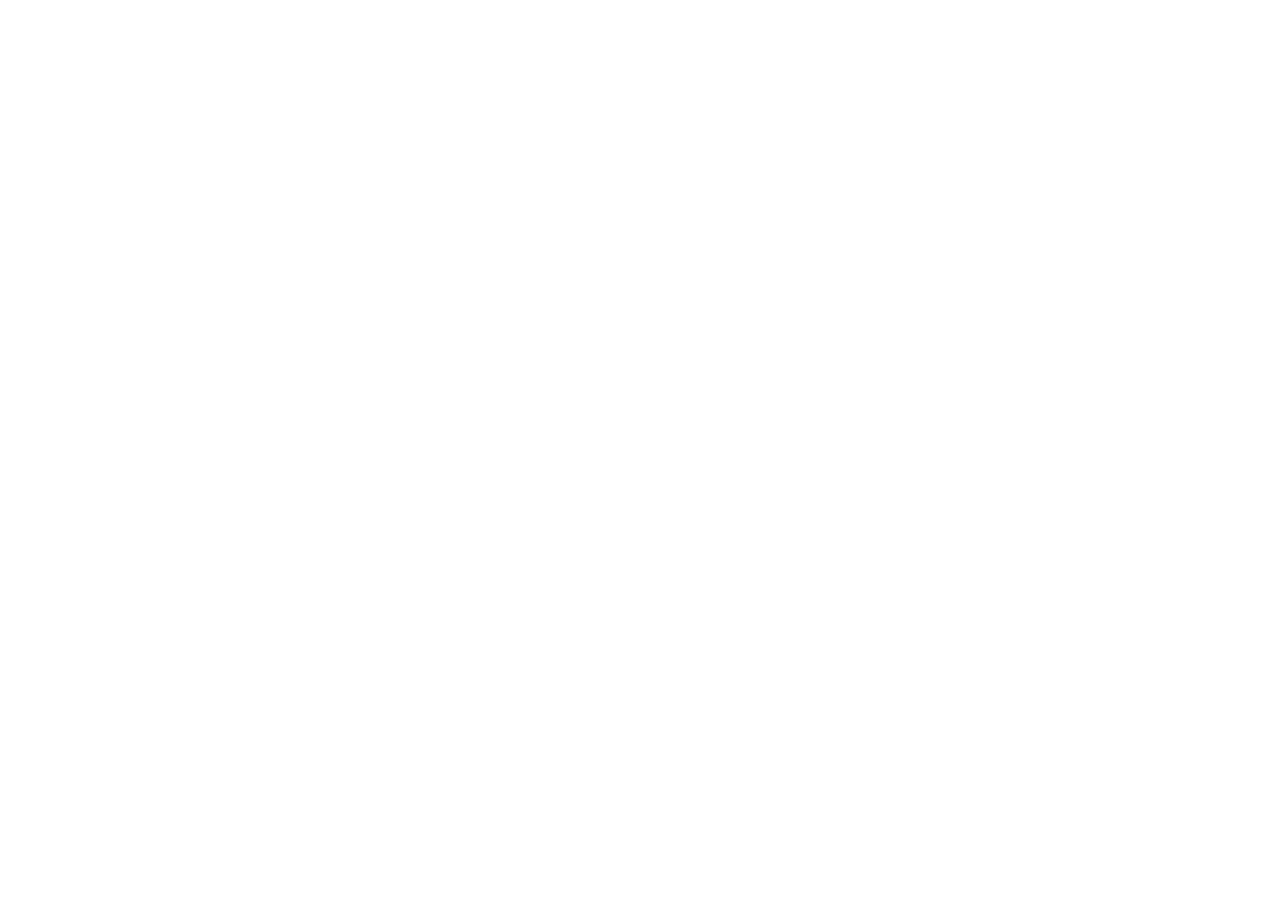
==== payment.html @ 58394b37 "touches" ====
<!DOCTYPE html>
<html lang="en-ca">
<head>
  <meta charset="utf-8">
  <title>Veins Saas Payment Page</title>
  <meta name="viewport" content="width=device-width,initial-scale=1">
    <link href='http://fonts.googleapis.com/css?family=Monoton|helvetica' rel='stylesheet' type='text/css'>
    <link href="css/main.css" rel="stylesheet">
    <link href="css/grid.css" rel="stylesheet">
    <link href="css/typography.css" rel="stylesheet">
</head>
<body>
    
</body>
</html>
---- css/main.css ----
@-moz-viewport { width: device-width; scale: 1; }
@-ms-viewport { width: device-width; scale: 1; }
@-o-viewport { width: device-width; scale: 1; }
@-webkit-viewport { width: device-width; scale: 1; }
@viewport { width: device-width; scale: 1; }

html {
  margin: 0;
  padding: 0;
  box-sizing: border-box;

  -moz-text-size-adjust: 100%;
  -ms-text-size-adjust: 100%;
  -webkit-text-size-adjust: 100%;
  text-size-adjust: 100%;
}

@media only screen and (min-width: 60em) {
    
    html {
        font-size: 110%;
    }

}

@media only screen and (min-width: 90em) {
    
    html {
        font-size: 120%;
    }

}
    
@media only screen and (min-width: 120em) {
    
    html {
        font-size: 130%;
    }

}

*, *:before, *:after {
  box-sizing: inherit;
}

body {
  margin: 0;
  padding: 0;
}

.title {
    color: #e2e2e2;
    margin: 0;
    padding: 0;
    text-align:center;
    font-family: 'Monoton', cursive;
    font-size: 2em;
}

.colour {
    color: #e2e2e2;
}

a:focus {
    outline: 3px solid #000;
}

.skip-links {
    margin: 0;
    padding: 0;
    list-style-type: none;
}

.skip-links a {
    position: absolute;
    top: -3em;
    padding: 0.5em 0.75em;
    background-color: #000;
    color: #fff;
    font-weight: bold;
    font-size: 1.25em;
    text-decoration: none;
}
    
.skip-links a:focus {
    top: 0;
}

img {
  display: block;
  width: 100%;
}


.nav {
  padding: 0;
}

.nav li {
  display: block;
}

.nav a,
.nav a:link,
.nav a:visited {
  display: block;

    color: #e2e2e2;
    font-size: 2em;
    font-family: 'Helvetica', sans-serif;
    text-decoration: none;
}

.nav a:hover,
.nav a:focus,
.nav a:active,
.nav .nav-current,
.nav .nav-current:link,
.nav .nav-current:visited {
  background-color: #FFFFFF;

  color: black;
}

.masthead {
    background-image:url(../images/hands.jpg);
    background-repeat: no-repeat;
    background-size: cover;
}

.intro {
    padding: 5rem 0rem 7rem;
    font-family: 'Helvetica', sans-serif;
    font-size: 2.5rem;
    text-align:center;
}
  
.intropara {
    text-align:left;
}

.form {
    margin:0 auto;
    max-width:35em;
}

.join {
    text-align: center;
}    

label {
    display: block;
}

input+label {
    display: inline-block;
}

form div {
    margin-bottom: 1.5rem;
}

.field,
select,
textarea {
    font-size: 1.125rem;
    width: 100%;
    display: block;
}

textarea {
    height: 10em;
}

input,
textarea {
    border: 1px solid #ccc;
    padding: 0.3em;
    border-radius: 6px;
}


.getting {
    font-size: 2rem;
    font-family:'Six Caps', sans-serif;
    color: #fff;
    padding: 0.5em 0.75em;
    background-color: transparent;
    border: 5px solid #fff;
    border-radius: 6px;
    cursor: pointer;
}

.radio {
    white-space: nowrap;
}

fieldset {
    border: none;
}

.move {
    text-align:center;
    padding-bottom: 18rem;
}

.tourintro {
    font-family: 'Helvetica', sans-serif;
    font-size: 2.5rem;
    text-align:center;
    padding-top: 2em;
    text-decoration: underline;
    text-decoration-color: black;
}

.boxes {
    padding: .5em;
    margin: auto;
    background-color: black;
    border: 5px solid #fff;
    border-radius: 6px;
    cursor: pointer;
}

.steps {
    color: white;
    text-align:center;
}

.captions {
    color: white;
    text-align: center;
    font-family: 'Helvetica', sans-serif;
}
    
@media only screen and (min-width: 25em) {
    
    .consortium {
        text-align: center
    }

  .nav {
    text-align: center;
  }

  .nav li {
    display: inline-block;
  }

    .h2 {
    padding-top: 2em;
    }
}

 

@media only screen and (min-width: 38em) {
    

  .title {
    float: left;
}

    .consortium {
        text-align: left;
    }
    
.nav {
        text-align: right;
    }

  .nav-bottom {
    text-align: right;
  }

.h2 {
    padding-top: 2em;
}

}
    
@media only screen and (min-width: 60em) {
    
   .title {
  margin: 0;
    text-align:left;
}
    
    .consortium {
        text-align: left;
    }
    
    .nav-bottom {
        text-align: right;
    }
    
.dt {
  clear: left;
  float: left;
  width: 8em;
}

.dd {
  float: left;
}
    
}
---- css/grid.css ----
.grid {
  margin: 0;
  padding: 0;
  letter-spacing: -0.31em;
  text-rendering: optimizespeed;
  display: -webkit-flex;
  -webkit-flex-flow: row wrap;
  display: -ms-flexbox;
  -ms-flex-flow: row wrap;
}

.grid-bottom {
  -webkit-align-items: flex-end;
  -ms-align-items: flex-end;
}

.grid-middle {
  -webkit-align-items: center;
  -ms-align-items: center;
}

.opera-only :-o-prefocus, .grid {
  word-spacing: -0.43em;
}

.unit {
  letter-spacing: normal;
  text-rendering: auto;
  vertical-align: top;
  word-spacing: normal;
  display: inline-block;
  visibility: visible;
}

.grid-bottom .unit {
  vertical-align: bottom;
}

.grid-middle .unit {
  vertical-align: middle;
}

.unit-xs-hidden {
  display: none;
  visibility: hidden;
}

.unit-xs-1 {
  display: block;
  visibility: visible;
  width: 100%;
}

.unit-offset-xs-0 {
  margin-left: 0;
}

.unit-xs-1-2 {
  width: 50.0000%;
}

.unit-offset-xs-1-2 {
  margin-left: 50.0000%;
}

.unit-xs-1-3 {
  width: 33.3333%;
}

.unit-offset-xs-1-3 {
  margin-left: 33.3333%;
}

.unit-xs-2-3 {
  width: 66.6667%;
}

.unit-offset-xs-2-3 {
  margin-left: 66.6667%;
}

.unit-xs-1-4 {
  width: 25.0000%;
}

.unit-offset-xs-1-4 {
  margin-left: 25.0000%;
}

.unit-xs-3-4 {
  width: 75.0000%;
}

.unit-offset-xs-3-4 {
  margin-left: 75.0000%;
}

.unit-xs-1-2,.unit-xs-1-3,.unit-xs-2-3,.unit-xs-1-4,.unit-xs-3-4 {
  display: inline-block;
  visibility: visible;
}

@media only screen and (min-width: 25em) {

.unit-s-hidden {
  display: none;
  visibility: hidden;
}

.unit-s-1 {
  display: block;
  visibility: visible;
  width: 100%;
}

.unit-offset-s-0 {
  margin-left: 0;
}

.unit-s-1-2 {
  width: 50.0000%;
}

.unit-offset-s-1-2 {
  margin-left: 50.0000%;
}

.unit-s-1-3 {
  width: 33.3333%;
}

.unit-offset-s-1-3 {
  margin-left: 33.3333%;
}

.unit-s-2-3 {
  width: 66.6667%;
}

.unit-offset-s-2-3 {
  margin-left: 66.6667%;
}

.unit-s-1-4 {
  width: 25.0000%;
}

.unit-offset-s-1-4 {
  margin-left: 25.0000%;
}

.unit-s-3-4 {
  width: 75.0000%;
}

.unit-offset-s-3-4 {
  margin-left: 75.0000%;
}

.unit-s-1-2,.unit-s-1-3,.unit-s-2-3,.unit-s-1-4,.unit-s-3-4 {
  display: inline-block;
  visibility: visible;
}

}

@media only screen and (min-width: 38em) {

.unit-m-hidden {
  display: none;
  visibility: hidden;
}

.unit-m-1 {
  display: block;
  visibility: visible;
  width: 100%;
}

.unit-offset-m-0 {
  margin-left: 0;
}

.unit-m-1-2 {
  width: 50.0000%;
}

.unit-offset-m-1-2 {
  margin-left: 50.0000%;
}

.unit-m-1-3 {
  width: 33.3333%;
}

.unit-offset-m-1-3 {
  margin-left: 33.3333%;
}

.unit-m-2-3 {
  width: 66.6667%;
}

.unit-offset-m-2-3 {
  margin-left: 66.6667%;
}

.unit-m-1-4 {
  width: 25.0000%;
}

.unit-offset-m-1-4 {
  margin-left: 25.0000%;
}

.unit-m-3-4 {
  width: 75.0000%;
}

.unit-offset-m-3-4 {
  margin-left: 75.0000%;
}

.unit-m-1-2,.unit-m-1-3,.unit-m-2-3,.unit-m-1-4,.unit-m-3-4 {
  display: inline-block;
  visibility: visible;
}

}

@media only screen and (min-width: 60em) {

.unit-l-hidden {
  display: none;
  visibility: hidden;
}

.unit-l-1 {
  display: block;
  visibility: visible;
  width: 100%;
}

.unit-offset-l-0 {
  margin-left: 0;
}

.unit-l-1-2 {
  width: 50.0000%;
}

.unit-offset-l-1-2 {
  margin-left: 50.0000%;
}

.unit-l-1-3 {
  width: 33.3333%;
}

.unit-offset-l-1-3 {
  margin-left: 33.3333%;
}

.unit-l-2-3 {
  width: 66.6667%;
}

.unit-offset-l-2-3 {
  margin-left: 66.6667%;
}

.unit-l-1-4 {
  width: 25.0000%;
}

.unit-offset-l-1-4 {
  margin-left: 25.0000%;
}

.unit-l-3-4 {
  width: 75.0000%;
}

.unit-offset-l-3-4 {
  margin-left: 75.0000%;
}

.unit-l-1-2,.unit-l-1-3,.unit-l-2-3,.unit-l-1-4,.unit-l-3-4 {
  display: inline-block;
  visibility: visible;
}

}
---- css/typography.css ----
html {
  font: normal 100%/1.5 'Merriweather', serif;
}

h1, h2, h3, h4, h5, h6,
p, ul, ol, dl, dd, figure,
blockquote, details, hr,
fieldset, pre, table {
  margin: 0 0 1.5rem;
}

.yotta {
  font-size: 2.2807rem;
  line-height: 1.3154;
}

.zetta {
  font-size: 2.0273rem;
  line-height: 1.4798;
}

h1, .exa {
  font-size: 1.8020rem;
  line-height: 1.6648;
}

h2, .peta {
  font-size: 1.6018rem;
  line-height: 1.8729;
}

h3, .tera {
  font-size: 1.4238rem;
  line-height: 1.0535;
}

h4, .giga {
  font-size: 1.2656rem;
  line-height: 1.1852;
}

h5, .mega {
  font-size: 1.1250rem;
  line-height: 1.3333;
}

h6, .kilo {
  font-size: 1.0000rem;
  line-height: 1.5000;
}

small, .milli {
  font-size: 0.8889rem;
  line-height: 1.6875;
}

.micro {
  font-size: 0.7901rem;
  line-height: 1.8984;
}

sub,
sup {
  font-size: 75%;
  line-height: 1px;
  position: relative;
  vertical-align: baseline;
}

sup {
  top: -0.5em;
}

sub {
  bottom: -0.25em;
}

.push {
  margin-bottom: 1.5rem;
}

.push-none, .push-0 {
  margin-bottom: 0;
}

.push-double, .push-2 {
  margin-bottom: 3.0000rem;
}

.push-half, .push-1-2 {
  margin-bottom: 0.7500rem;
}

.pad-top, .pad-t {
  padding-top: 1.5rem;
}

.pad-bottom, .pad-b {
  padding-bottom: 1.5rem;
}

.pad-top-double, .pad-t-2 {
  padding-top: 3.0000rem;
}

.pad-bottom-double, .pad-b-2 {
  padding-bottom: 3.0000rem;
}

.pad-top-half, .pad-t-1-2 {
  padding-top: 0.7500rem;
}

.pad-bottom-half, .pad-b-1-2 {
  padding-bottom: 0.7500rem;
}

.island {
  padding: 1.5rem;
}

.island-half, .island-1-2 {
  padding: 0.7500rem;
}

.island-double, .island-2 {
  padding: 3.0000rem;
}

.gutter {
  padding-left: 1.5rem;
  padding-right: 1.5rem;
}

.gutter-half, .gutter-1-2 {
  padding-left: 0.7500rem;
  padding-right: 0.7500rem;
}

.gutter-double, .gutter-2 {
  padding-left: 3.0000rem;
  padding-right: 3.0000rem;
}

h1, h2, h3, h4, h5, h6,
.brand-family {
    font-family: "Open Sans", sans-serif;
}
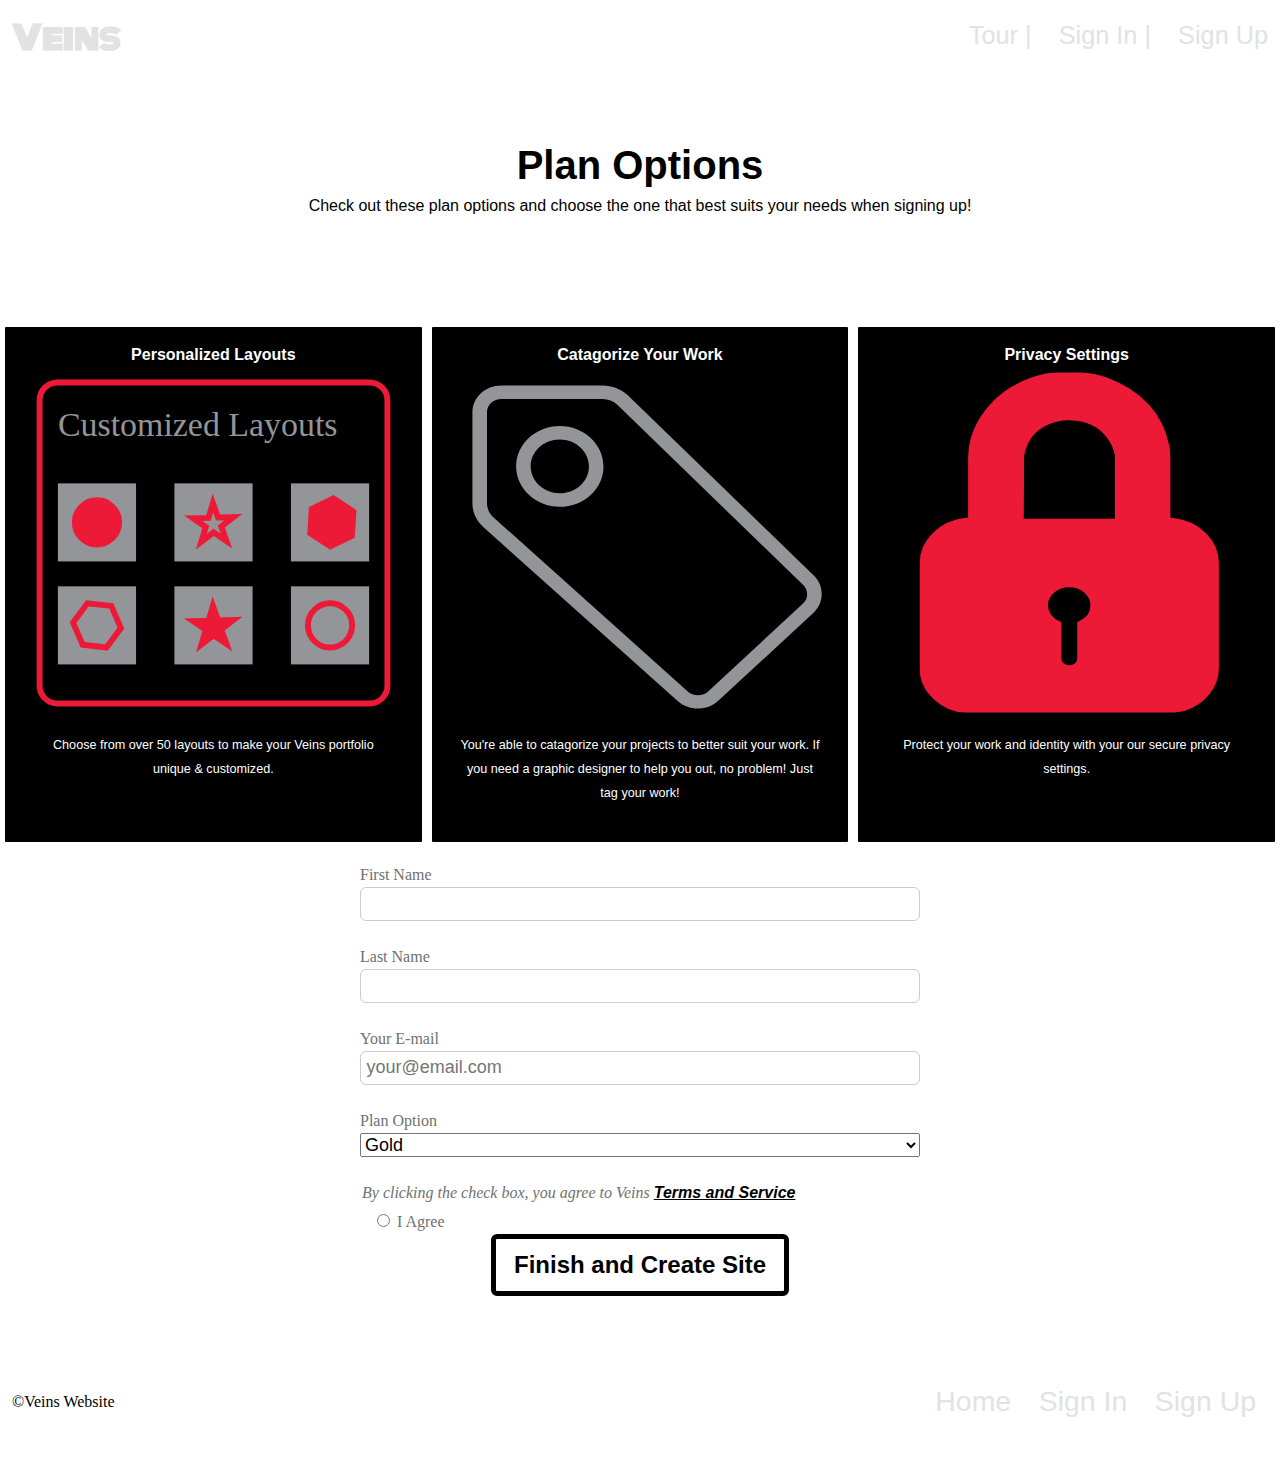
==== commit e420a650: "sign up page created" ====
--- a/payment.html
+++ b/payment.html
@@ -2,7 +2,7 @@
 <html lang="en-ca">
 <head>
   <meta charset="utf-8">
-  <title>Veins Saas Payment Page</title>
+  <title>Veins Saas Sign Up Page</title>
   <meta name="viewport" content="width=device-width,initial-scale=1">
     <link href='http://fonts.googleapis.com/css?family=Monoton|helvetica' rel='stylesheet' type='text/css'>
     <link href="css/main.css" rel="stylesheet">
@@ -11,5 +11,125 @@
 </head>
 <body>
     
+        <ul class="skip-links">
+        <li> <a href="#main">Jump to main content</a></li>
+        <li> <a href="#navigation">Jump to navigation</a></li>
+    </ul>
+    
+<header role="banner">
+    <div class="grid">
+        <div class="unit unit-xs-1 unit-s-1 unit-m-1-3 unit-l-1-4">
+        <a href="index.html"><h1 class="island-1-2 push-half title">Veins</h1></a>
+        </div>
+    
+    <div class="unit unit-xs-1 unit-s-1 unit-m-2-3 unit-l-3-4">   
+        <nav id="navigation" role="navigation" class="micro">
+                <ul class="nav">
+                    <li><a  class="island-1-2" href="#tour">Tour |</a></li>
+                    <li><a class="island-1-2" href="exploration.html">Sign In |</a></li>
+                    <li><a class="island-1-2" href="exploration.html">Sign Up</a></li>
+                </ul>
+            </nav>
+    </div> 
+    </div>
+</header>
+    
+<div class="join">
+    <h3 class="intro" >Plan Options</h3>
+    <p class="options">Check out these plan options and choose the one that best suits your needs when signing up!</em></p>
+</div>
+
+<div class="grid">
+
+    <div class="unit unit-xs-1 unit-s-1 unit-m-1-2 unit-l-1-3 boxes">
+        <h6 class="steps hexa">Personalized Layouts</h6>
+    <figure>
+        <img src="images/layouts.svg" alt="layout icon">
+            <figcaption class=" micro island-half captions">Choose from over 50 layouts to  make your Veins portfolio unique &amp; customized.
+            </figcaption>
+    </figure>
+    </div>
+    
+    
+    <div class="unit unit-xs-1 unit-s-1 unit-m-1-2 unit-l-1-3 boxes">
+        <h6 class="steps">Catagorize Your Work</h6>
+    <figure>
+        <img src="images/tags.svg" alt="Catagorized icon">
+            <figcaption class="micro island-half push-none captions"> You're able to catagorize your projects to better suit your work. If you need a graphic designer to help you out, no problem! Just tag your work!
+            </figcaption>
+    </figure>
+    </div>
+    
+    
+    <div class="unit unit-xs-1 unit-s-1 unit-m-1-2 unit-l-1-3 boxes">
+        <h6 class="steps">Privacy Settings</h6>
+    <figure>
+        <img src="images/locks.svg" alt="Step three Purpose">
+            <figcaption class="micro island-half push-none captions"> Protect your work and identity with your our secure privacy settings.
+            </figcaption>
+    </figure>
+    </div>
+
+</div>
+
+<div class="up">
+    <form action="thanks.html" method="post" class="form">
+        
+        <div>
+            <lable for="name" class="form" >First Name</lable>
+            <input class="field" id="name">
+        </div>
+            
+        <div>
+            <lable for="name" class="form" >Last Name</lable>
+            <input class="field" id="name">
+        </div>
+    
+        <div>
+            <label for="email" class="form" >Your E-mail</label>
+            <input class="field" type="email" id="email" placeholder="your@email.com">
+        </div>
+    
+        <div>
+            <label for="subject" class="form" >Plan Option</label>
+                <select class="field" id="suject">
+                    <option>Gold</option>
+                    <option>Silver</option>
+                    <option>Bronze</option>
+                </select>    
+        </div>
+    
+        <legend class="small form"><em>By clicking the check box, you agree to Veins <strong><a class="almost" href="thankyou.html">Terms and Service</a></strong></em></legend>
+    
+        <fieldset class=" unit unit-x-s-1-3 unit-s-1 unit-m-1 unit-l-1">
+            <span class="radio">
+                <input id="meh" type="radio" name="level">
+                <label for="meh">I Agree</label>
+            </span>
+            
+    <div class="centre">
+    <button type="submit"><strong><a href="thankyou.html" class="final">Finish and Create Site</a></strong></button>
+    </div>
+    
+    </form>
+</div>
+    
+    <div class="grid grid-middle footer island-1-2">
+    
+    <div class="unit unit-xs-1 unit-s-1 unit-m-1-2 unit-push-m-1-2 unit-l-1-2">
+            <nav  class="milli">
+                <ul class="nav nav-bottom">
+                    <li><a href="index.html" class="island-1-2 bits">Home</a></li>
+                    <li><a href="#" class="island-1-2 bits">Sign In</a></li>
+                    <li><a href="#" class="island-1-2 bits">Sign Up</a></li>
+                </ul>
+            </nav>
+        </div>
+    <div role ="contentinfo" class="consortium unit unit-xs-1 unit-s-1 unit-m-1-2 unit-pull-m-1-2 unit-l-1-2">
+        <p> ©Veins Website</p>
+    </div>
+ </div>
+
+    
 </body>
 </html>--- a/css/main.css
+++ b/css/main.css
@@ -55,10 +55,15 @@
     text-align:center;
     font-family: 'Monoton', cursive;
     font-size: 2em;
+    text-decoration: none;
 }
 
 .colour {
     color: #e2e2e2;
+}
+
+.form {
+    color: #707070;
 }
 
 a:focus {
@@ -123,18 +128,42 @@
 }
 
 .masthead {
-    background-image:url(../images/hands.jpg);
+    background-image:url(../images/brush.jpg);
     background-repeat: no-repeat;
     background-size: cover;
 }
 
 .intro {
-    padding: 5rem 0rem 7rem;
+    padding: 0rem 0rem -5rem;
     font-family: 'Helvetica', sans-serif;
     font-size: 2.5rem;
     text-align:center;
+    margin-top: 3rem;
+}
+
+.up {
+    padding: 0rem 0rem -5rem;
+    margin: 0;
+}
+
+.description {
+    font-family: 'Helvetica', sans-serif;
+    font-size: 1.5rem;
+    text-align:center;
+    padding:  0rem 0rem 4rem;
+    margin-top: -2rem;
+    color: black;
 }
   
+.options {
+    font-family: 'Helvetica', sans-serif;
+    font-size: 1rem;
+    text-align:center;
+    padding:  1rem 0rem 4rem;
+    margin-top: -2rem;
+    color: black;
+}
+
 .intropara {
     text-align:left;
 }
@@ -189,6 +218,18 @@
     border: 5px solid #fff;
     border-radius: 6px;
     cursor: pointer;
+    text-decoration: none;
+}
+
+.almost {
+    font-size: 1rem;
+    font-family:'Helvetica', sans-serif;
+    color: black;
+    padding: 0;
+    background-color: transparent;
+    text-decoration: underline;
+    text-decoration-color: black;
+    cursor: pointer;
 }
 
 .radio {
@@ -204,39 +245,82 @@
     padding-bottom: 18rem;
 }
 
+.centre {
+    text-align: center;
+}
+
 .tourintro {
     font-family: 'Helvetica', sans-serif;
     font-size: 2.5rem;
     text-align:center;
-    padding-top: 2em;
-    text-decoration: underline;
-    text-decoration-color: black;
+    padding: 1em 0 0 0;
+    margin:0;
+}
+
+.touradd {
+    font-family: 'Helvetica', sans-serif;
+    font-size: 1rem;
+    text-align:center;
+    padding:0;
 }
 
 .boxes {
-    padding: .5em;
-    margin: auto;
+    padding: 1rem 1rem 0 1rem;
+    margin: 1em 0em;
     background-color: black;
     border: 5px solid #fff;
     border-radius: 6px;
-    cursor: pointer;
 }
 
 .steps {
     color: white;
     text-align:center;
+    padding: 0;
+    margin: 0;
+}
+
+.images {
+    margin: 0;
+    padding: 10rem 5rem;
 }
 
 .captions {
     color: white;
     text-align: center;
     font-family: 'Helvetica', sans-serif;
-}
+    margin: 0;
+    padding: 0;
+}
+
+button {
+    font-size: 1.5rem;
+    font-family:'Helvetica', sans-serif;
+    color: black;
+    padding: 0.5em 0.75em;
+    background-color: transparent;
+    border: 5px solid black;
+    border-radius: 6px;
+    cursor: pointer;
+    text-decoration: none;
+}
+
+.final {
+    font-size: 1.5rem;
+    font-family:'Helvetica', sans-serif;
+    color: black;
+    padding: 0;
+    background-color: transparent;
+    text-decoration: none;
+    cursor: pointer;
+}
+    
+
     
 @media only screen and (min-width: 25em) {
     
     .consortium {
-        text-align: center
+        text-align: center;
+        padding: o;
     }
 
   .nav {
@@ -263,6 +347,7 @@
 
     .consortium {
         text-align: left;
+        padding: 0;
     }
     
 .nav {
@@ -271,10 +356,17 @@
 
   .nav-bottom {
     text-align: right;
+    padding:0;
   }
 
 .h2 {
     padding-top: 2em;
+}
+
+////transparent {
+    background-color: rgba(255, 255, 255, 0.5);
+    margin: 4rem 0rem;
+    padding: .5rem;
 }
 
 }
@@ -288,10 +380,12 @@
     
     .consortium {
         text-align: left;
+        padding: 0;
     }
     
     .nav-bottom {
         text-align: right;
+        padding: 0;
     }
     
 .dt {
@@ -304,7 +398,13 @@
   float: left;
 }
     
-}
-
-
-
+////transparent {
+    background-color: rgba(255, 255, 255, 0.5);
+    margin: 2rem 8rem;
+    padding: .5rem;
+}
+    
+}
+
+
+
--- a/css/grid.css
+++ b/css/grid.css
@@ -1,4 +1,3 @@
-
 .grid {
   margin: 0;
   padding: 0;
@@ -8,16 +7,26 @@
   -webkit-flex-flow: row wrap;
   display: -ms-flexbox;
   -ms-flex-flow: row wrap;
+  display: flex;
+  flex-flow: row wrap;
 }
 
 .grid-bottom {
   -webkit-align-items: flex-end;
   -ms-align-items: flex-end;
+  align-items: flex-end;
 }
 
 .grid-middle {
   -webkit-align-items: center;
   -ms-align-items: center;
+  align-items: center;
+}
+
+.grid-stretch {
+  -webkit-align-items: stretch;
+  -ms-align-items: stretch;
+  align-items: stretch;
 }
 
 .opera-only :-o-prefocus, .grid {
@@ -41,12 +50,21 @@
   vertical-align: middle;
 }
 
+.unit[class*="push-"],
+.unit[class*="pull-"] {
+  position: relative;
+}
+
 .unit-xs-hidden {
   display: none;
   visibility: hidden;
 }
 
-.unit-xs-1 {
+.unit-xs-centered {
+  margin: 0 auto;
+}
+
+.unit-xs-1, .xs-1 {
   display: block;
   visibility: visible;
   width: 100%;
@@ -56,7 +74,12 @@
   margin-left: 0;
 }
 
-.unit-xs-1-2 {
+.unit-push-xs-0,
+.unit-pull-xs-0 {
+  left: 0;
+}
+
+.unit-xs-1-2, .xs-1-2 {
   width: 50.0000%;
 }
 
@@ -64,7 +87,15 @@
   margin-left: 50.0000%;
 }
 
-.unit-xs-1-3 {
+.unit-push-xs-1-2 {
+  left: 50.0000%;
+}
+
+.unit-pull-xs-1-2 {
+  left: -50.0000%;
+}
+
+.unit-xs-1-3, .xs-1-3 {
   width: 33.3333%;
 }
 
@@ -72,7 +103,15 @@
   margin-left: 33.3333%;
 }
 
-.unit-xs-2-3 {
+.unit-push-xs-1-3 {
+  left: 33.3333%;
+}
+
+.unit-pull-xs-1-3 {
+  left: -33.3333%;
+}
+
+.unit-xs-2-3, .xs-2-3 {
   width: 66.6667%;
 }
 
@@ -80,7 +119,15 @@
   margin-left: 66.6667%;
 }
 
-.unit-xs-1-4 {
+.unit-push-xs-2-3 {
+  left: 66.6667%;
+}
+
+.unit-pull-xs-2-3 {
+  left: -66.6667%;
+}
+
+.unit-xs-1-4, .xs-1-4 {
   width: 25.0000%;
 }
 
@@ -88,7 +135,15 @@
   margin-left: 25.0000%;
 }
 
-.unit-xs-3-4 {
+.unit-push-xs-1-4 {
+  left: 25.0000%;
+}
+
+.unit-pull-xs-1-4 {
+  left: -25.0000%;
+}
+
+.unit-xs-3-4, .xs-3-4 {
   width: 75.0000%;
 }
 
@@ -96,7 +151,15 @@
   margin-left: 75.0000%;
 }
 
-.unit-xs-1-2,.unit-xs-1-3,.unit-xs-2-3,.unit-xs-1-4,.unit-xs-3-4 {
+.unit-push-xs-3-4 {
+  left: 75.0000%;
+}
+
+.unit-pull-xs-3-4 {
+  left: -75.0000%;
+}
+
+.unit-xs-1-2,.xs-1-2,.unit-xs-1-3,.xs-1-3,.unit-xs-2-3,.xs-2-3,.unit-xs-1-4,.xs-1-4,.unit-xs-3-4,.xs-3-4 {
   display: inline-block;
   visibility: visible;
 }
@@ -108,7 +171,11 @@
   visibility: hidden;
 }
 
-.unit-s-1 {
+.unit-s-centered {
+  margin: 0 auto;
+}
+
+.unit-s-1, .s-1 {
   display: block;
   visibility: visible;
   width: 100%;
@@ -118,7 +185,12 @@
   margin-left: 0;
 }
 
-.unit-s-1-2 {
+.unit-push-s-0,
+.unit-pull-s-0 {
+  left: 0;
+}
+
+.unit-s-1-2, .s-1-2 {
   width: 50.0000%;
 }
 
@@ -126,7 +198,15 @@
   margin-left: 50.0000%;
 }
 
-.unit-s-1-3 {
+.unit-push-s-1-2 {
+  left: 50.0000%;
+}
+
+.unit-pull-s-1-2 {
+  left: -50.0000%;
+}
+
+.unit-s-1-3, .s-1-3 {
   width: 33.3333%;
 }
 
@@ -134,7 +214,15 @@
   margin-left: 33.3333%;
 }
 
-.unit-s-2-3 {
+.unit-push-s-1-3 {
+  left: 33.3333%;
+}
+
+.unit-pull-s-1-3 {
+  left: -33.3333%;
+}
+
+.unit-s-2-3, .s-2-3 {
   width: 66.6667%;
 }
 
@@ -142,7 +230,15 @@
   margin-left: 66.6667%;
 }
 
-.unit-s-1-4 {
+.unit-push-s-2-3 {
+  left: 66.6667%;
+}
+
+.unit-pull-s-2-3 {
+  left: -66.6667%;
+}
+
+.unit-s-1-4, .s-1-4 {
   width: 25.0000%;
 }
 
@@ -150,7 +246,15 @@
   margin-left: 25.0000%;
 }
 
-.unit-s-3-4 {
+.unit-push-s-1-4 {
+  left: 25.0000%;
+}
+
+.unit-pull-s-1-4 {
+  left: -25.0000%;
+}
+
+.unit-s-3-4, .s-3-4 {
   width: 75.0000%;
 }
 
@@ -158,7 +262,15 @@
   margin-left: 75.0000%;
 }
 
-.unit-s-1-2,.unit-s-1-3,.unit-s-2-3,.unit-s-1-4,.unit-s-3-4 {
+.unit-push-s-3-4 {
+  left: 75.0000%;
+}
+
+.unit-pull-s-3-4 {
+  left: -75.0000%;
+}
+
+.unit-s-1-2,.s-1-2,.unit-s-1-3,.s-1-3,.unit-s-2-3,.s-2-3,.unit-s-1-4,.s-1-4,.unit-s-3-4,.s-3-4 {
   display: inline-block;
   visibility: visible;
 }
@@ -172,7 +284,11 @@
   visibility: hidden;
 }
 
-.unit-m-1 {
+.unit-m-centered {
+  margin: 0 auto;
+}
+
+.unit-m-1, .m-1 {
   display: block;
   visibility: visible;
   width: 100%;
@@ -182,7 +298,12 @@
   margin-left: 0;
 }
 
-.unit-m-1-2 {
+.unit-push-m-0,
+.unit-pull-m-0 {
+  left: 0;
+}
+
+.unit-m-1-2, .m-1-2 {
   width: 50.0000%;
 }
 
@@ -190,7 +311,15 @@
   margin-left: 50.0000%;
 }
 
-.unit-m-1-3 {
+.unit-push-m-1-2 {
+  left: 50.0000%;
+}
+
+.unit-pull-m-1-2 {
+  left: -50.0000%;
+}
+
+.unit-m-1-3, .m-1-3 {
   width: 33.3333%;
 }
 
@@ -198,7 +327,15 @@
   margin-left: 33.3333%;
 }
 
-.unit-m-2-3 {
+.unit-push-m-1-3 {
+  left: 33.3333%;
+}
+
+.unit-pull-m-1-3 {
+  left: -33.3333%;
+}
+
+.unit-m-2-3, .m-2-3 {
   width: 66.6667%;
 }
 
@@ -206,7 +343,15 @@
   margin-left: 66.6667%;
 }
 
-.unit-m-1-4 {
+.unit-push-m-2-3 {
+  left: 66.6667%;
+}
+
+.unit-pull-m-2-3 {
+  left: -66.6667%;
+}
+
+.unit-m-1-4, .m-1-4 {
   width: 25.0000%;
 }
 
@@ -214,7 +359,15 @@
   margin-left: 25.0000%;
 }
 
-.unit-m-3-4 {
+.unit-push-m-1-4 {
+  left: 25.0000%;
+}
+
+.unit-pull-m-1-4 {
+  left: -25.0000%;
+}
+
+.unit-m-3-4, .m-3-4 {
   width: 75.0000%;
 }
 
@@ -222,7 +375,15 @@
   margin-left: 75.0000%;
 }
 
-.unit-m-1-2,.unit-m-1-3,.unit-m-2-3,.unit-m-1-4,.unit-m-3-4 {
+.unit-push-m-3-4 {
+  left: 75.0000%;
+}
+
+.unit-pull-m-3-4 {
+  left: -75.0000%;
+}
+
+.unit-m-1-2,.m-1-2,.unit-m-1-3,.m-1-3,.unit-m-2-3,.m-2-3,.unit-m-1-4,.m-1-4,.unit-m-3-4,.m-3-4 {
   display: inline-block;
   visibility: visible;
 }
@@ -236,7 +397,11 @@
   visibility: hidden;
 }
 
-.unit-l-1 {
+.unit-l-centered {
+  margin: 0 auto;
+}
+
+.unit-l-1, .l-1 {
   display: block;
   visibility: visible;
   width: 100%;
@@ -246,7 +411,12 @@
   margin-left: 0;
 }
 
-.unit-l-1-2 {
+.unit-push-l-0,
+.unit-pull-l-0 {
+  left: 0;
+}
+
+.unit-l-1-2, .l-1-2 {
   width: 50.0000%;
 }
 
@@ -254,7 +424,15 @@
   margin-left: 50.0000%;
 }
 
-.unit-l-1-3 {
+.unit-push-l-1-2 {
+  left: 50.0000%;
+}
+
+.unit-pull-l-1-2 {
+  left: -50.0000%;
+}
+
+.unit-l-1-3, .l-1-3 {
   width: 33.3333%;
 }
 
@@ -262,7 +440,15 @@
   margin-left: 33.3333%;
 }
 
-.unit-l-2-3 {
+.unit-push-l-1-3 {
+  left: 33.3333%;
+}
+
+.unit-pull-l-1-3 {
+  left: -33.3333%;
+}
+
+.unit-l-2-3, .l-2-3 {
   width: 66.6667%;
 }
 
@@ -270,7 +456,15 @@
   margin-left: 66.6667%;
 }
 
-.unit-l-1-4 {
+.unit-push-l-2-3 {
+  left: 66.6667%;
+}
+
+.unit-pull-l-2-3 {
+  left: -66.6667%;
+}
+
+.unit-l-1-4, .l-1-4 {
   width: 25.0000%;
 }
 
@@ -278,7 +472,15 @@
   margin-left: 25.0000%;
 }
 
-.unit-l-3-4 {
+.unit-push-l-1-4 {
+  left: 25.0000%;
+}
+
+.unit-pull-l-1-4 {
+  left: -25.0000%;
+}
+
+.unit-l-3-4, .l-3-4 {
   width: 75.0000%;
 }
 
@@ -286,10 +488,44 @@
   margin-left: 75.0000%;
 }
 
-.unit-l-1-2,.unit-l-1-3,.unit-l-2-3,.unit-l-1-4,.unit-l-3-4 {
+.unit-push-l-3-4 {
+  left: 75.0000%;
+}
+
+.unit-pull-l-3-4 {
+  left: -75.0000%;
+}
+
+.unit-l-1-2,.l-1-2,.unit-l-1-3,.l-1-3,.unit-l-2-3,.l-2-3,.unit-l-1-4,.l-1-4,.unit-l-3-4,.l-3-4 {
   display: inline-block;
   visibility: visible;
 }
 
 }
 
+.unit-content-distribute {
+  display: -ms-flexbox;
+  display: -webkit-flex;
+  display: flex;
+  -ms-flex-direction: column;
+  -webkit-flex-direction: column;
+  flex-direction: column;
+  -ms-flex-pack: justify;
+  -webkit-justify-content: space-between;
+  justify-content: space-between;
+  -ms-flex-align: center;
+  -webkit-align-items: center;
+  align-items: center;
+}
+
+.content-fill {
+  -ms-flex-grow: 2;
+  -webkit-flex-grow: 2;
+  flex-grow: 2;
+}
+
+.content-shrink {
+  -ms-align-self: center;
+  -webkit-align-self: center;
+  align-self: center;
+}
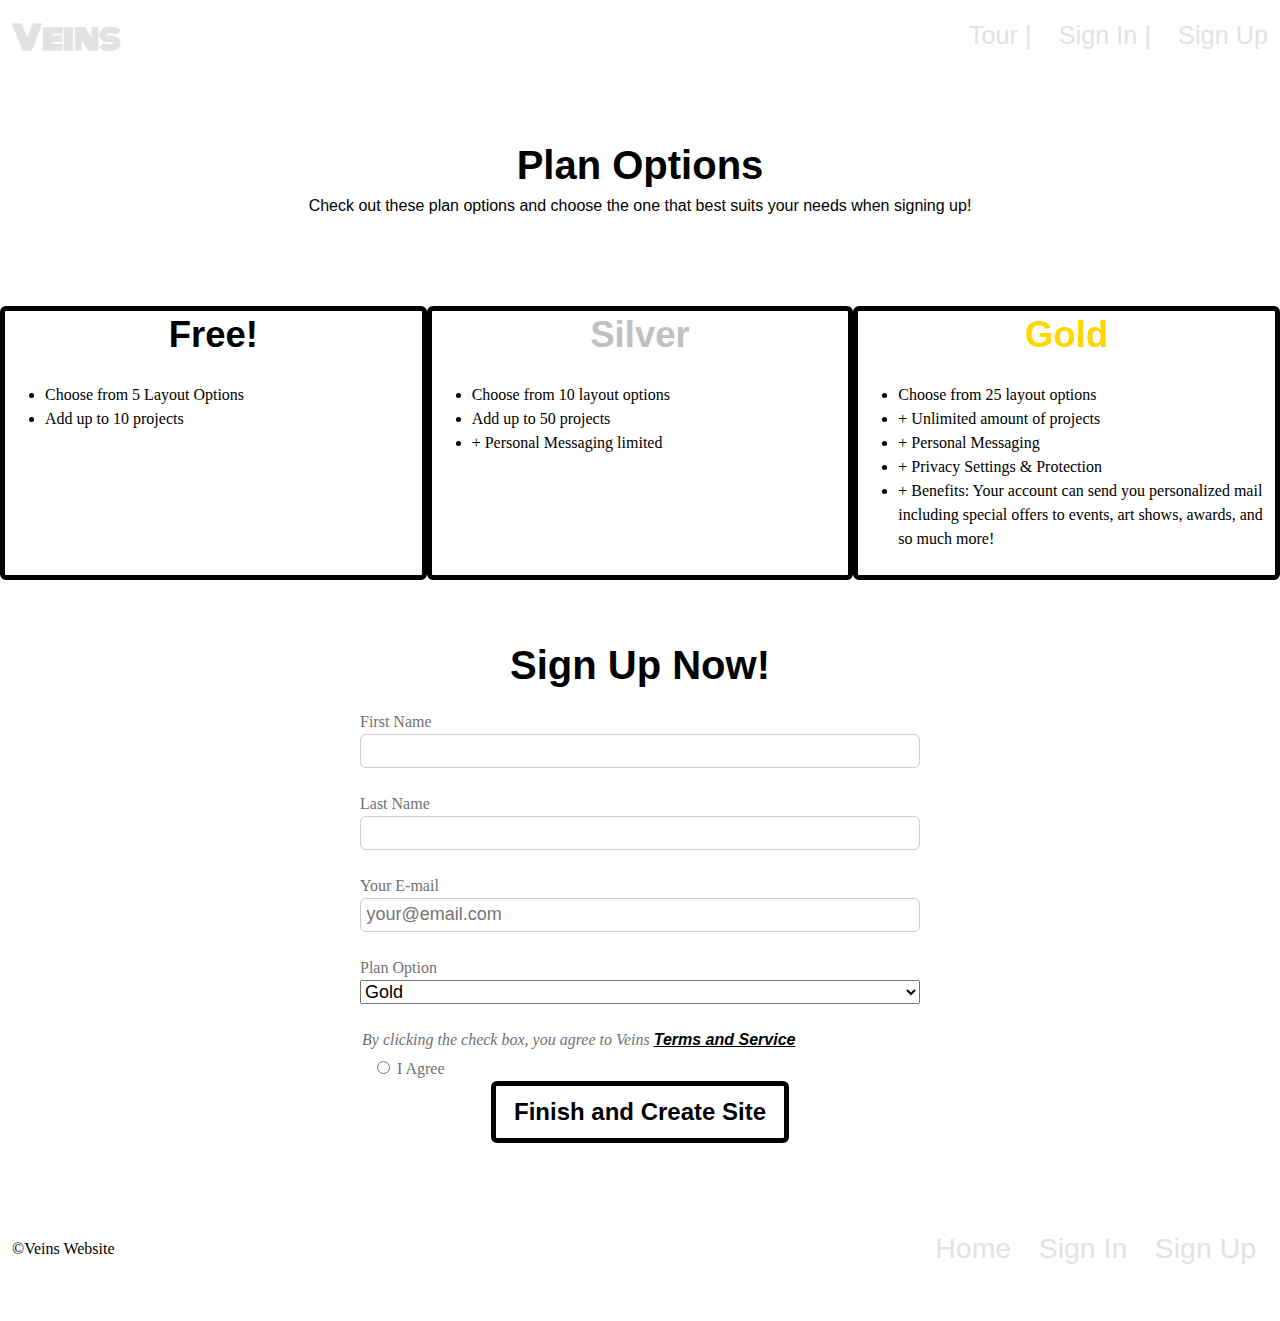
==== commit 58ed93df: "changes" ====
--- a/payment.html
+++ b/payment.html
@@ -39,37 +39,41 @@
     <p class="options">Check out these plan options and choose the one that best suits your needs when signing up!</em></p>
 </div>
 
+
 <div class="grid">
-
-    <div class="unit unit-xs-1 unit-s-1 unit-m-1-2 unit-l-1-3 boxes">
-        <h6 class="steps hexa">Personalized Layouts</h6>
-    <figure>
-        <img src="images/layouts.svg" alt="layout icon">
-            <figcaption class=" micro island-half captions">Choose from over 50 layouts to  make your Veins portfolio unique &amp; customized.
-            </figcaption>
-    </figure>
+    <div class="unit unit-xs-1 unit-s-1 unit-m-1-2 unit-l-1-3 plans">
+        <h1 class="yotta free">Free!</h1>
+            <ul>
+<li>Choose from 5 Layout Options</li>
+<li>Add up to 10 projects</li> 
+            </ul>
     </div>
     
     
-    <div class="unit unit-xs-1 unit-s-1 unit-m-1-2 unit-l-1-3 boxes">
-        <h6 class="steps">Catagorize Your Work</h6>
-    <figure>
-        <img src="images/tags.svg" alt="Catagorized icon">
-            <figcaption class="micro island-half push-none captions"> You're able to catagorize your projects to better suit your work. If you need a graphic designer to help you out, no problem! Just tag your work!
-            </figcaption>
-    </figure>
+    <div class="unit unit-xs-1 unit-s-1 unit-m-1-2 unit-l-1-3 plans">
+        <h1 class="yotta silver">Silver</h1>
+            <ul>
+<li>Choose from 10 layout options</li>
+<li>Add up to 50 projects</li>
+<li>+ Personal Messaging limited</li> 
+            </ul>
     </div>
     
-    
-    <div class="unit unit-xs-1 unit-s-1 unit-m-1-2 unit-l-1-3 boxes">
-        <h6 class="steps">Privacy Settings</h6>
-    <figure>
-        <img src="images/locks.svg" alt="Step three Purpose">
-            <figcaption class="micro island-half push-none captions"> Protect your work and identity with your our secure privacy settings.
-            </figcaption>
-    </figure>
+    <div class="unit unit-xs-1 unit-s-1 unit-m-1-2 unit-l-1-3 plans">
+        <h1 class="yotta gold">Gold</h1>
+            <ul>
+<li>Choose from 25 layout options</li>
+<li>+ Unlimited amount of projects</li>
+<li>+ Personal Messaging</li> 
+<li>+ Privacy Settings &amp; Protection</li>
+<li>+ Benefits: Your account can send you personalized mail including special offers to events, art shows, awards, and so much more! </li> 
+            </ul>
     </div>
+</div>
 
+
+<div class="join">
+    <h3 class="intro" >Sign Up Now!</h3>
 </div>
 
 <div class="up">
--- a/css/main.css
+++ b/css/main.css
@@ -272,6 +272,14 @@
     border-radius: 6px;
 }
 
+.plans {
+    padding-bottom: -30rem;
+    margin: 0rem  0rem 1rem 0rem;
+    background-color: white;
+    border: 5px solid black;
+    border-radius: 6px;
+}
+
 .steps {
     color: white;
     text-align:center;
@@ -313,9 +321,26 @@
     text-decoration: none;
     cursor: pointer;
 }
-    
-
-    
+
+.gold {
+    font-family: 'Helvetica', sans-serif;
+    text-align:center;
+    color: gold;
+}
+
+.free {
+   font-family: 'Helvetica', sans-serif;
+    text-align:center;
+    color: black;
+}
+
+.silver {
+   font-family: 'Helvetica', sans-serif;
+    text-align:center;
+    color: silver;
+}
+
+
 @media only screen and (min-width: 25em) {
     
     .consortium {
